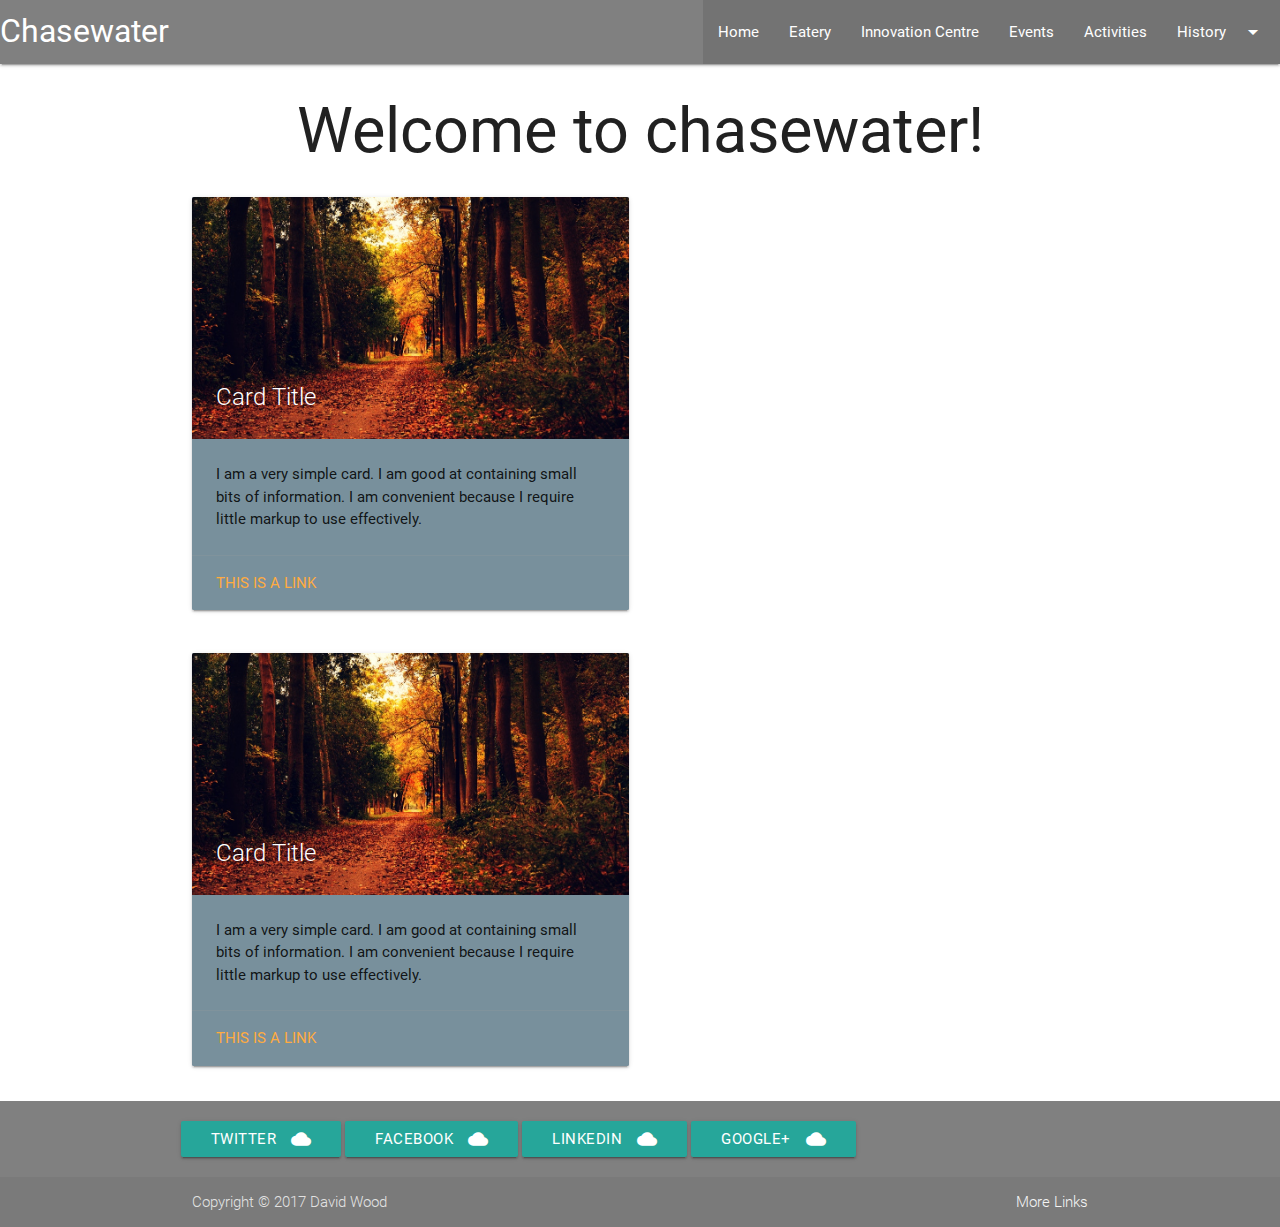
==== activites.html @ 9be3d744 "Updated everything" ====
<!DOCTYPE html>
  <html>
    <head>
      <!--Import Google Icon Font-->
      <link href="https://fonts.googleapis.com/icon?family=Material+Icons" rel="stylesheet">
      <!--Import materialize.css-->
      <link type="text/css" rel="stylesheet" href="css/materialize.min.css"  media="screen,projection"/>

      <!--Let browser know website is optimized for mobile-->
      <meta name="viewport" content="width=device-width, initial-scale=1.0"/>
    </head>
      
      <!--nav bar-->
      <div class="navbar-static">
      <nav>
    <div class="nav-wrapper" style="background-color: grey">
      <a href="#" class="brand-logo">Chasewater</a>
      <ul id="nav-mobile" class="right hide-on-med-and-down">
        <li class="active"><a href="index.html">Home</a></li>
        <li class="active"><a href="Eatery.html">Eatery</a></li>
        <li class="active"><a href="innoCentre.html">Innovation Centre</a></li>
        <li class="active"><a href="events.html">Events</a></li>
        <li class="active"><a href="activites.html">Activities</a></li>
                <li class="active"><a class="dropdown-button" data-activates="dropdown1">History<i class="material-icons right">arrow_drop_down</i></a></li>
                <ul id="dropdown1" class="dropdown-content">
                <li><a href="Mining.html">Mining Heritage</a></li>
                <li class="divider"></li>
                <li><a href="canals.html">Canals</a></li>
                <li class="divider"></li>
                <li><a href="Railway.html">Railway</a></li>
                </ul>
      </ul>
    </div>
  </nav>
      
      
      
      <!--nav bar end-->
      

    <body>
        <div class="container"> 
      <!--Import jQuery before materialize.js-->
      <script type="text/javascript" src="https://code.jquery.com/jquery-3.2.1.min.js"></script>
      <script type="text/javascript" src="js/materialize.min.js"></script>
        <title> Chasewater </title>
        <h1 class="center-align"> Welcome to chasewater!</h1>
        <!-- image card 1 -->
        <div class="row">
        <div class="col m6">
          <div class="card blue-grey lighten-1">
            <div class="card-image">
              <img src="assets/Background.jpeg">
              <span class="card-title">Card Title</span>
            </div>
            <div class="card-content">
              <p>I am a very simple card. I am good at containing small bits of information.
              I am convenient because I require little markup to use effectively.</p>
            </div>
            <div class="card-action">
              <a href="#">This is a link</a>
            </div>
          </div>
        </div>
      </div>
            
    <!-- image card 2 -->
        <div class="row">
        <div class="col m6">
          <div class="card blue-grey lighten-1">
            <div class="card-image">
              <img src="assets/Background.jpeg">
              <span class="card-title">Card Title</span>
            </div>
            <div class="card-content">
              <p>I am a very simple card. I am good at containing small bits of information.
              I am convenient because I require little markup to use effectively.</p>
            </div>
            <div class="card-action">
              <a href="#">This is a link</a>
            </div>
          </div>
        </div>
      </div>
        
    </div>
    </body>
      
      
         <!--footer-->
      <footer class="page-footer" style="background-color: grey">
          <div class="container">
            <div class="row">
                <!--twiiter-->
                <a class="waves-effect waves-light btn" href="www.twitter.com" target="_blank"><i class="material-icons right">cloud</i>Twitter</a>
                <a class="waves-effect waves-light btn" href="www.twitter.com" target="_blank"><i class="material-icons right">cloud</i>Facebook</a>
                <a class="waves-effect waves-light btn" href="www.twitter.com" target="_blank"><i class="material-icons right">cloud</i>LinkedIn</a>
                <a class="waves-effect waves-light btn" href="www.twitter.com" target="_blank"><i class="material-icons right">cloud</i>Google+</a>
            </div>
          </div>
          <div class="footer-copyright">
            <div class="container">
            Copyright © 2017 David Wood
            <a class="grey-text text-lighten-4 right" href="#!">More Links</a>
            </div>
          </div>
        </footer>
      
          </html>
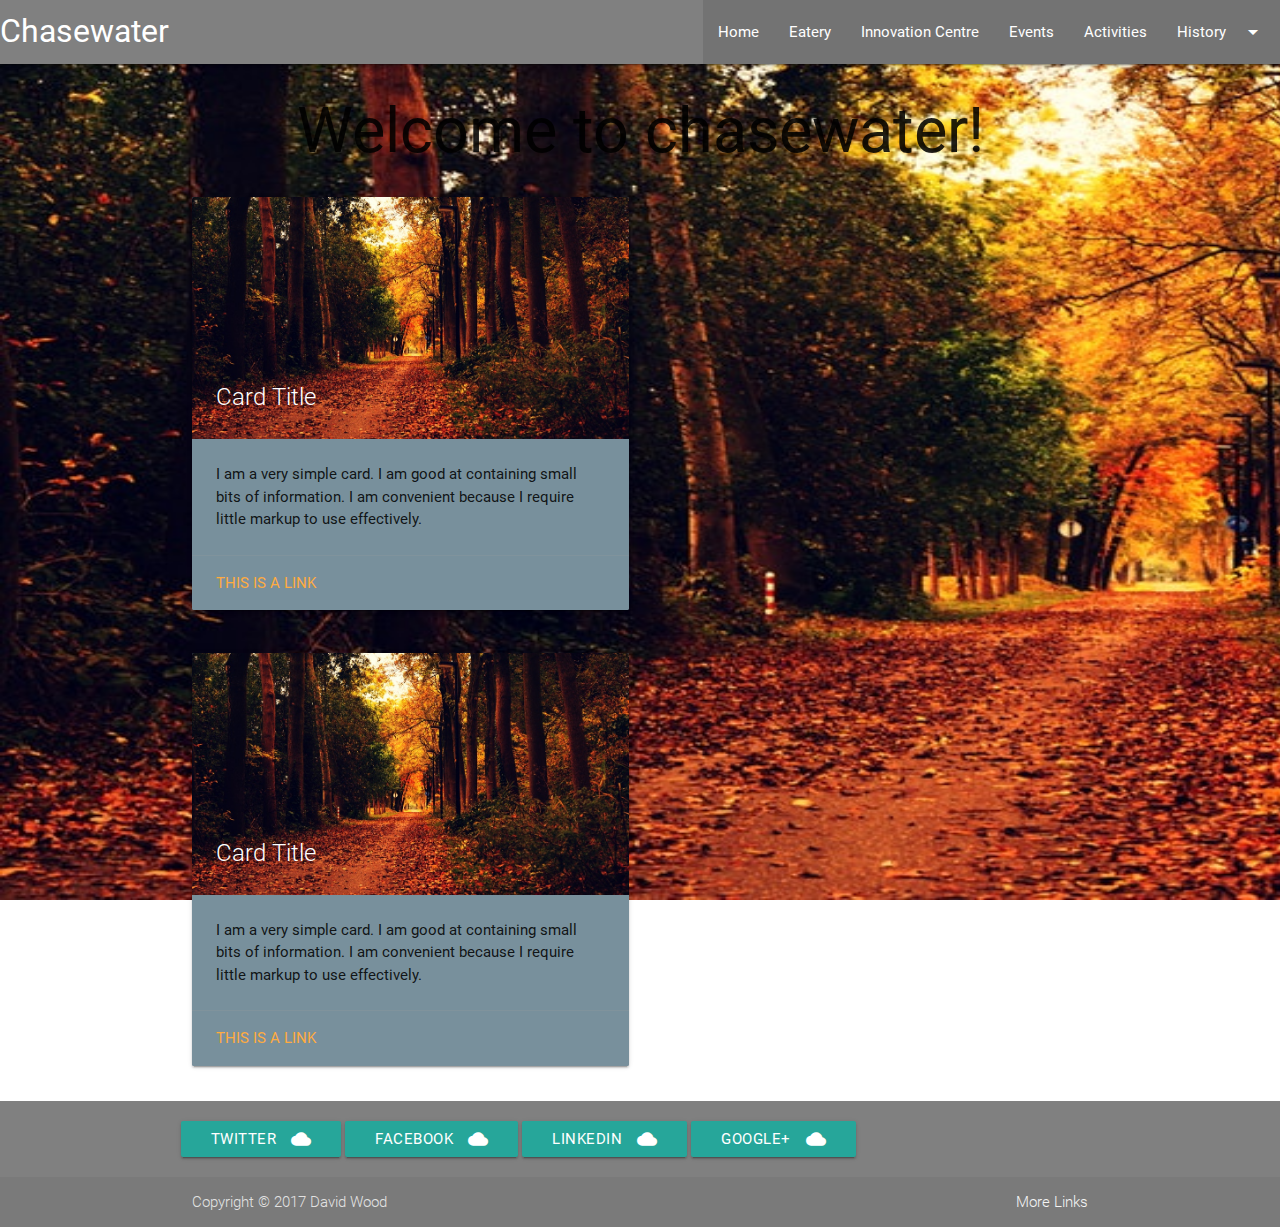
==== commit f150f332: "Image change" ====
--- a/activites.html
+++ b/activites.html
@@ -37,6 +37,17 @@
       
       <!--nav bar end-->
       
+    <style> 
+      
+         body { background-image: url(assets/Background.jpeg);
+                background-size: 2300px 900px;
+                background-repeat: no-repeat;
+                background-attachment: fixed;
+         }
+      
+      </style>          
+
+
 
     <body>
         <div class="container"> 
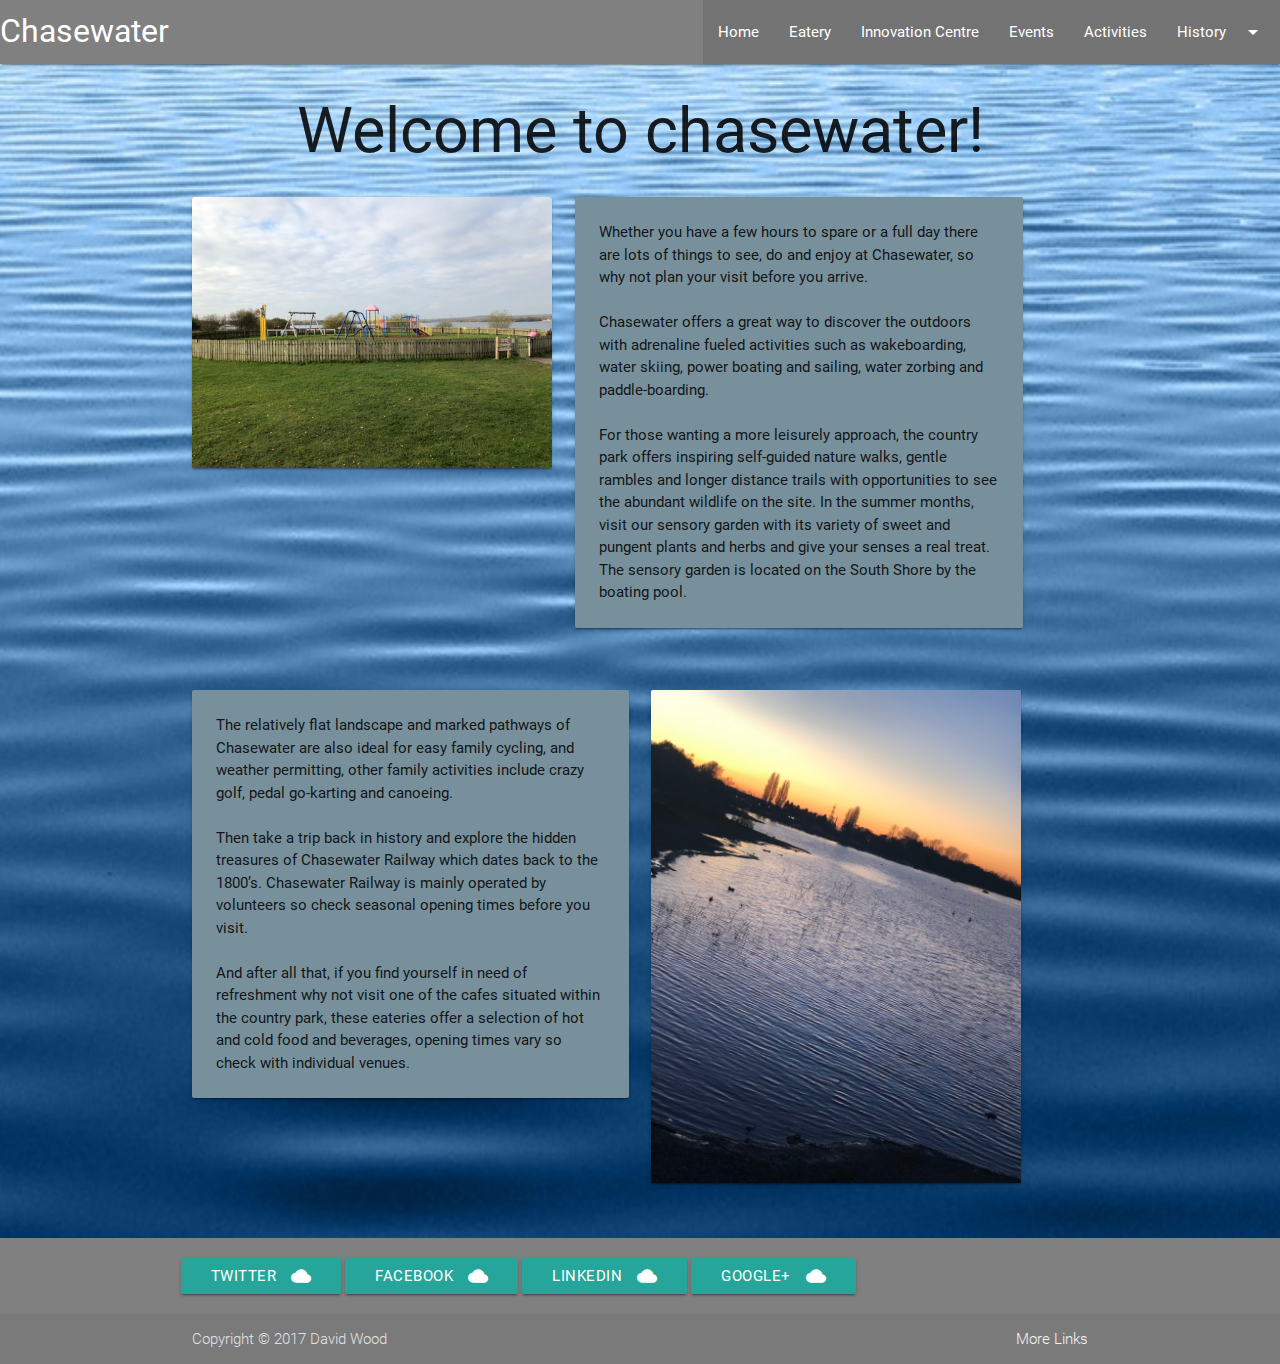
==== commit 0443614f: "image/text update" ====
--- a/activites.html
+++ b/activites.html
@@ -39,8 +39,8 @@
       
     <style> 
       
-         body { background-image: url(assets/Background.jpeg);
-                background-size: 2300px 900px;
+         body { background-image: url(assets/Background.png);
+                background-size: 2300px 1500px;
                 background-repeat: no-repeat;
                 background-attachment: fixed;
          }
@@ -56,42 +56,59 @@
       <script type="text/javascript" src="js/materialize.min.js"></script>
         <title> Chasewater </title>
         <h1 class="center-align"> Welcome to chasewater!</h1>
-        <!-- image card 1 -->
+        <!-- card 1 -->
         <div class="row">
-        <div class="col m6">
+        <div class="col s5 m5">
           <div class="card blue-grey lighten-1">
             <div class="card-image">
-              <img src="assets/Background.jpeg">
-              <span class="card-title">Card Title</span>
-            </div>
-            <div class="card-content">
-              <p>I am a very simple card. I am good at containing small bits of information.
-              I am convenient because I require little markup to use effectively.</p>
-            </div>
-            <div class="card-action">
-              <a href="#">This is a link</a>
+              <img src="assets/Park.jpg">
             </div>
           </div>
         </div>
+            
+        <div class="row">
+            <div class="col s6">
+                <div class="card blue-grey lighten-1">
+                    <div class="card-content">
+                        <p>Whether you have a few hours to spare or a full day there are lots of things to see, do and enjoy at Chasewater, so why not plan your visit before you arrive.
+                        <br>
+                        <br>
+                        Chasewater offers a great way to discover the outdoors with adrenaline fueled activities such as wakeboarding, water skiing, power boating and sailing, water zorbing and paddle-boarding.
+                        <br>
+                        <br>
+                        For those wanting a more leisurely approach, the country park offers inspiring self-guided nature walks, gentle rambles and longer distance trails with opportunities to see the abundant wildlife on the site. In the summer months, visit our sensory garden with its variety of sweet and pungent plants and herbs and give your senses a real treat. The sensory garden is located on the South Shore by the boating pool.</p>
+                    </div>
+                </div>
+            </div>    
+        </div>
+            
       </div>
+        
+    <!-- card 2 -->
+        <div class="row">
+            <div class="col s6">
+                <div class="card blue-grey lighten-1">
+                    <div class="card-content">
+                        <p>The relatively flat landscape and marked pathways of Chasewater are also ideal for easy family cycling, and weather permitting, other family activities include crazy golf, pedal go-karting and canoeing.
+                        <br>
+                        <br>
+                        Then take a trip back in history and explore the hidden treasures of Chasewater Railway which dates back to the 1800’s. Chasewater Railway is mainly operated by volunteers so check seasonal opening times before you visit.
+                        <br>
+                        <br>
+                        And after all that, if you find yourself in need of refreshment why not visit one of the cafes situated within the country park, these eateries offer a selection of hot and cold food and beverages, opening times vary so check  with individual venues.</p>
+                    </div>
+                </div>
+            </div>   
+            <div class="row">
+                    <div class="col s5 m5">
+                        <div class="card blue-grey lighten-1">
+                            <div class="card-image">
+                                <img src="assets/Mainp.jpg">
+                            </div>
+                        </div>
+                    </div>
+            </div>
             
-    <!-- image card 2 -->
-        <div class="row">
-        <div class="col m6">
-          <div class="card blue-grey lighten-1">
-            <div class="card-image">
-              <img src="assets/Background.jpeg">
-              <span class="card-title">Card Title</span>
-            </div>
-            <div class="card-content">
-              <p>I am a very simple card. I am good at containing small bits of information.
-              I am convenient because I require little markup to use effectively.</p>
-            </div>
-            <div class="card-action">
-              <a href="#">This is a link</a>
-            </div>
-          </div>
-        </div>
       </div>
         
     </div>
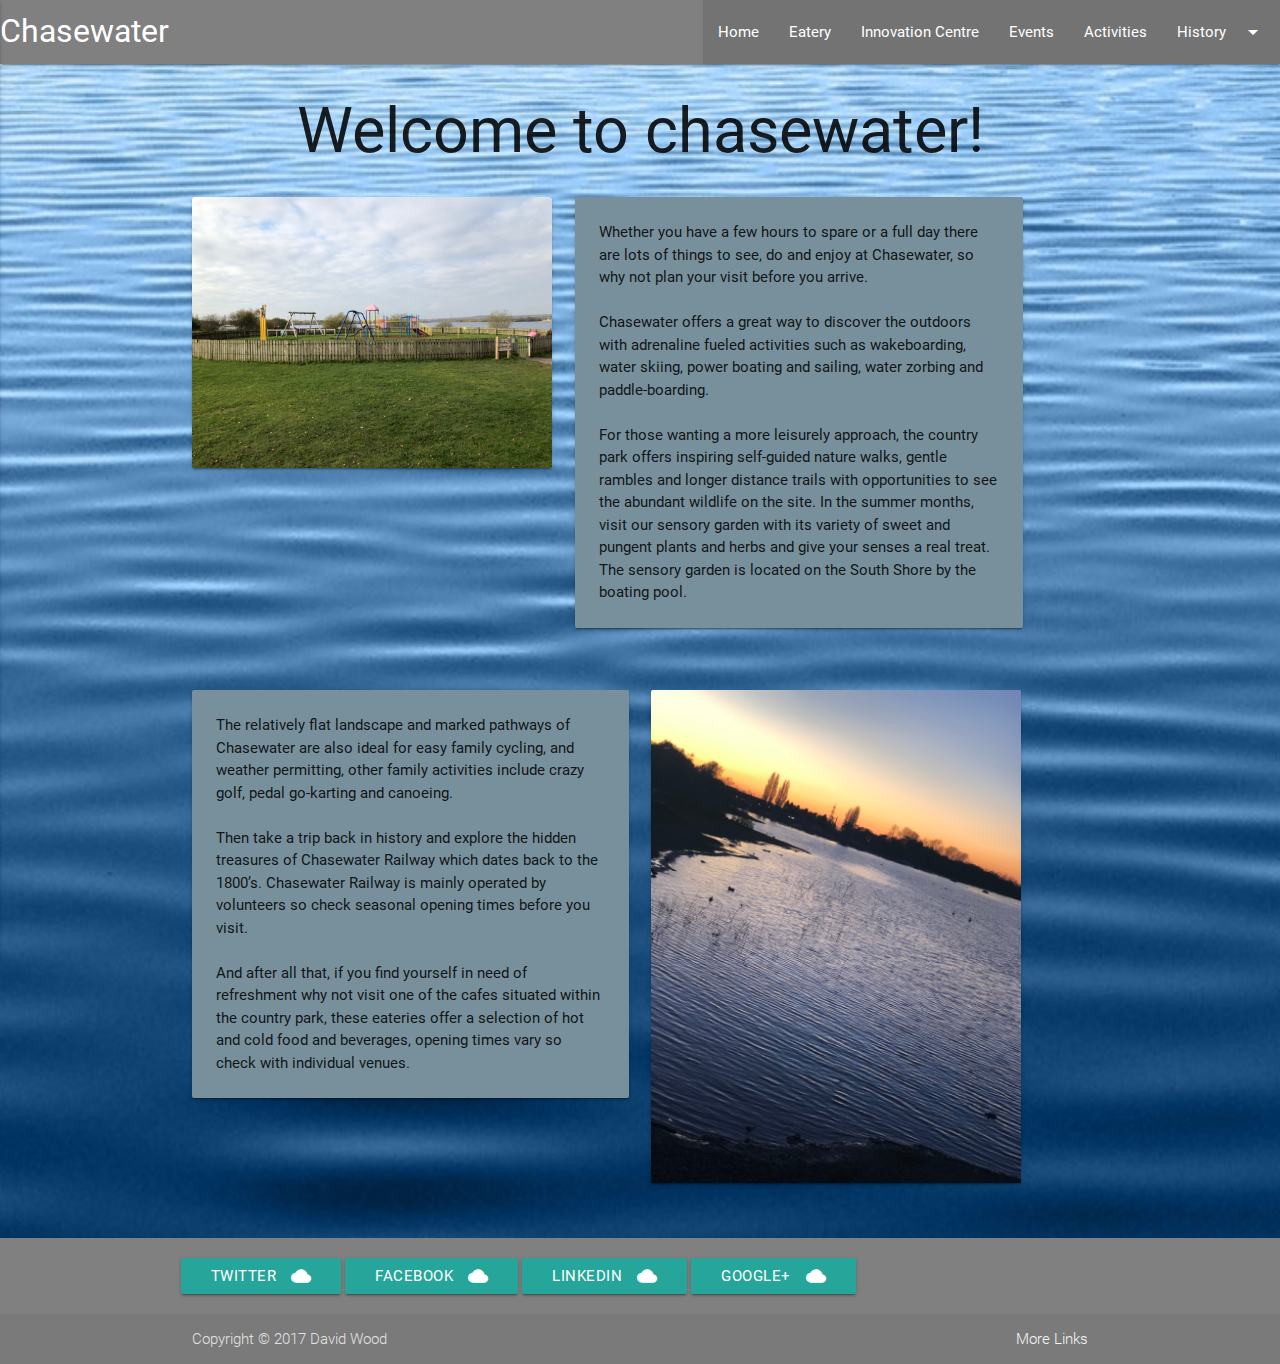
==== commit 750b604a: "Mobile nav added" ====
--- a/activites.html
+++ b/activites.html
@@ -15,7 +15,24 @@
       <nav>
     <div class="nav-wrapper" style="background-color: grey">
       <a href="#" class="brand-logo">Chasewater</a>
+    <a href="#" data-activates="mobile-demo" class="button-collapse"><i class="material-icons">menu</i></a>
       <ul id="nav-mobile" class="right hide-on-med-and-down">
+        <li class="active"><a href="index.html">Home</a></li>
+        <li class="active"><a href="Eatery.html">Eatery</a></li>
+        <li class="active"><a href="innoCentre.html">Innovation Centre</a></li>
+        <li class="active"><a href="events.html">Events</a></li>
+        <li class="active"><a href="activites.html">Activities</a></li>
+                <li class="active"><a class="dropdown-button" data-activates="dropdown">History<i class="material-icons right">arrow_drop_down</i></a></li>
+                <ul id="dropdown" class="dropdown-content">
+                <li><a href="Mining.html">Mining Heritage</a></li>
+                <li class="divider"></li>
+                <li><a href="canals.html">Canals</a></li>
+                <li class="divider"></li>
+                <li><a href="Railway.html">Railway</a></li>
+                </ul>
+      </ul>
+        
+        <ul class="side-nav" id="mobile-demo">
         <li class="active"><a href="index.html">Home</a></li>
         <li class="active"><a href="Eatery.html">Eatery</a></li>
         <li class="active"><a href="innoCentre.html">Innovation Centre</a></li>
@@ -30,10 +47,9 @@
                 <li><a href="Railway.html">Railway</a></li>
                 </ul>
       </ul>
-    </div>
+    </div>        
   </nav>
-      
-      
+ </div>
       
       <!--nav bar end-->
       
@@ -113,7 +129,14 @@
         
     </div>
     </body>
-      
+          <!-- JS for side nav -->
+      <script>
+        $(document).ready(function(){
+            $('.button-collapse').sideNav({
+                draggable: true
+            ,});
+        });
+    </script>
       
          <!--footer-->
       <footer class="page-footer" style="background-color: grey">
